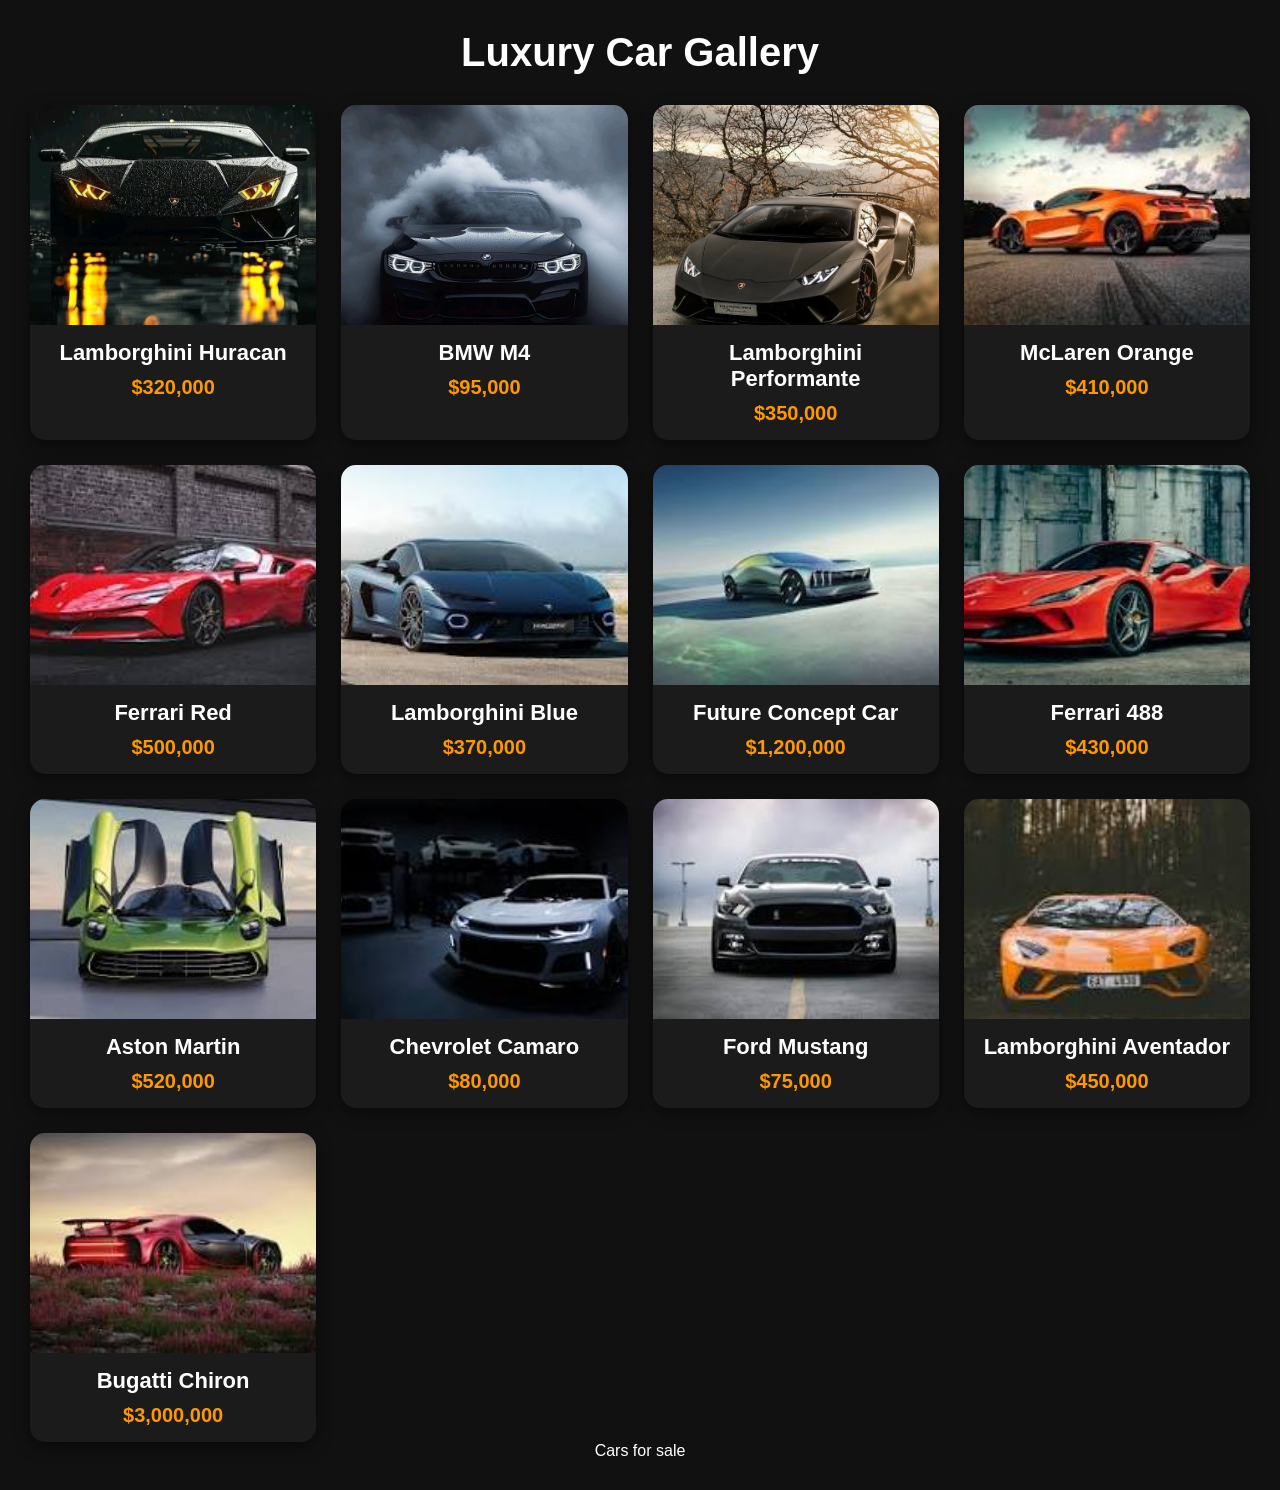
==== index.html @ 639a0b72 "commit cars" ====
<!DOCTYPE html>
<html lang="en">
<head>
<meta charset="UTF-8" />
<meta name="viewport" content="width=device-width, initial-scale=1.0"/>
<title>Luxury Car Gallery</title>

<style>
    *{
        margin:0;
        padding:0;
        box-sizing:border-box;
        font-family:Arial, sans-serif;
    }

    body{
        background:#111;
        color:white;
        padding:30px;
    }

    h1{
        text-align:center;
        margin-bottom:30px;
        font-size:40px;
    }

    .gallery{
        display:grid;
        grid-template-columns:repeat(auto-fit, minmax(250px,1fr));
        gap:25px;
    }

    .card{
        background:#1b1b1b;
        border-radius:15px;
        overflow:hidden;
        transition:0.4s;
        box-shadow:0 5px 15px rgba(0,0,0,0.5);
    }

    .card:hover{
        transform:translateY(-10px);
    }

    .card img{
        width:100%;
        height:220px;
        object-fit:cover;
        display:block;
    }

    .info{
        padding:15px;
        text-align:center;
    }

    .info h2{
        font-size:22px;
        margin-bottom:10px;
    }

    .price{
        color:#ff9800;
        font-size:20px;
        font-weight:bold;
    }
</style>
</head>

<body>

<h1>Luxury Car Gallery</h1>

<div class="gallery">

    <div class="card">
        <img src="1.jpg">
        <div class="info">
            <h2>Lamborghini Huracan</h2>
            <p class="price">$320,000</p>
        </div>
    </div>

    <div class="card">
        <img src="2.jpg">
        <div class="info">
            <h2>BMW M4</h2>
            <p class="price">$95,000</p>
        </div>
    </div>

    <div class="card">
        <img src="3.jpg">
        <div class="info">
            <h2>Lamborghini Performante</h2>
            <p class="price">$350,000</p>
        </div>
    </div>

    <div class="card">
        <img src="4.jpg">
        <div class="info">
            <h2>McLaren Orange</h2>
            <p class="price">$410,000</p>
        </div>
    </div>

    <div class="card">
        <img src="5.jpg">
        <div class="info">
            <h2>Ferrari Red</h2>
            <p class="price">$500,000</p>
        </div>
    </div>

    <div class="card">
        <img src="6.jpg">
        <div class="info">
            <h2>Lamborghini Blue</h2>
            <p class="price">$370,000</p>
        </div>
    </div>

    <div class="card">
        <img src="7.jpg">
        <div class="info">
            <h2>Future Concept Car</h2>
            <p class="price">$1,200,000</p>
        </div>
    </div>

    <div class="card">
        <img src="8.jpg">
        <div class="info">
            <h2>Ferrari 488</h2>
            <p class="price">$430,000</p>
        </div>
    </div>

    <div class="card">
        <img src="10.jpg">
        <div class="info">
            <h2>Aston Martin</h2>
            <p class="price">$520,000</p>
        </div>
    </div>

    <div class="card">
        <img src="11.jpg">
        <div class="info">
            <h2>Chevrolet Camaro</h2>
            <p class="price">$80,000</p>
        </div>
    </div>

    <div class="card">
        <img src="12.jpg">
        <div class="info">
            <h2>Ford Mustang</h2>
            <p class="price">$75,000</p>
        </div>
    </div>

    <div class="card">
        <img src="13.jpg">
        <div class="info">
            <h2>Lamborghini Aventador</h2>
            <p class="price">$450,000</p>
        </div>
    </div>

    <div class="card">
        <img src="14.jpg">
        <div class="info">
            <h2>Bugatti Chiron</h2>
            <p class="price">$3,000,000</p>
        </div>
    </div>

</div>
<fotter>
    <center>Cars for sale</center>   
</fotter>
</body>
</html>
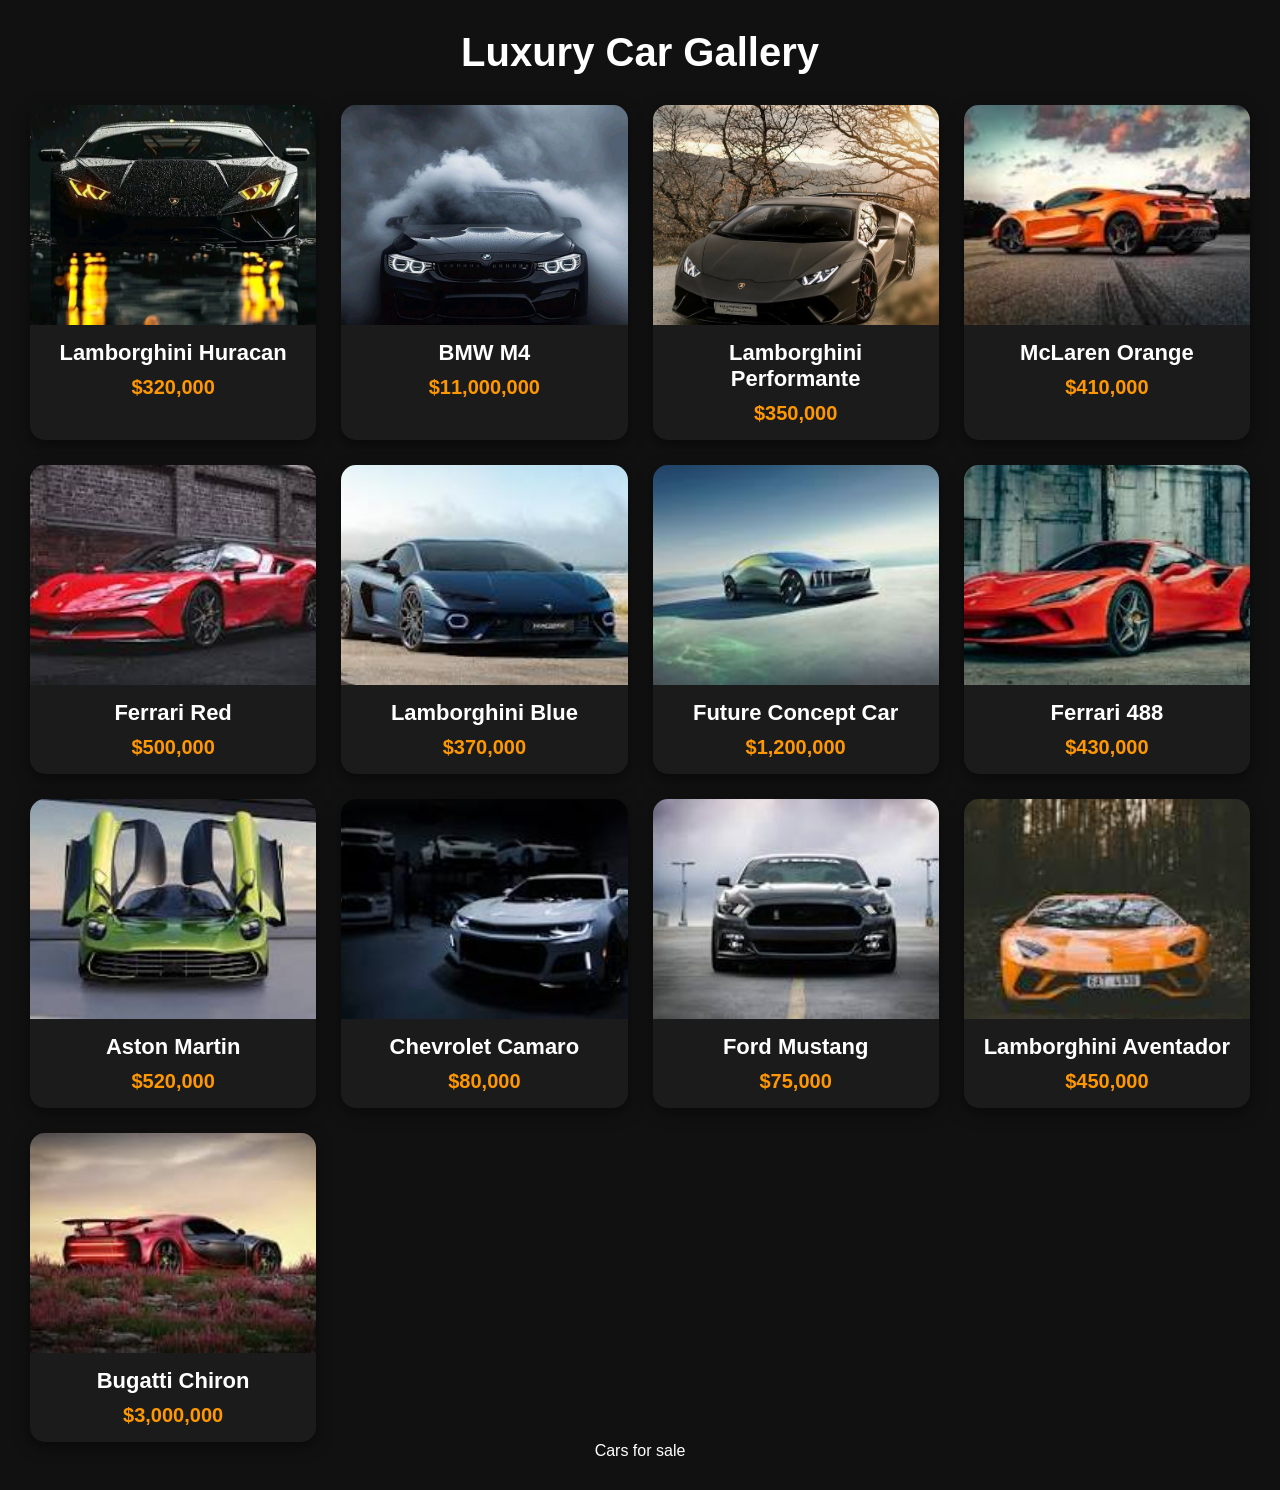
==== commit 58b2b97e: "HI" ====
--- a/index.html
+++ b/index.html
@@ -37,10 +37,6 @@
         overflow:hidden;
         transition:0.4s;
         box-shadow:0 5px 15px rgba(0,0,0,0.5);
-    }
-
-    .card:hover{
-        transform:translateY(-10px);
     }
 
     .card img{
@@ -86,7 +82,7 @@
         <img src="2.jpg">
         <div class="info">
             <h2>BMW M4</h2>
-            <p class="price">$95,000</p>
+            <p class="price">$11,000,000</p>
         </div>
     </div>
 
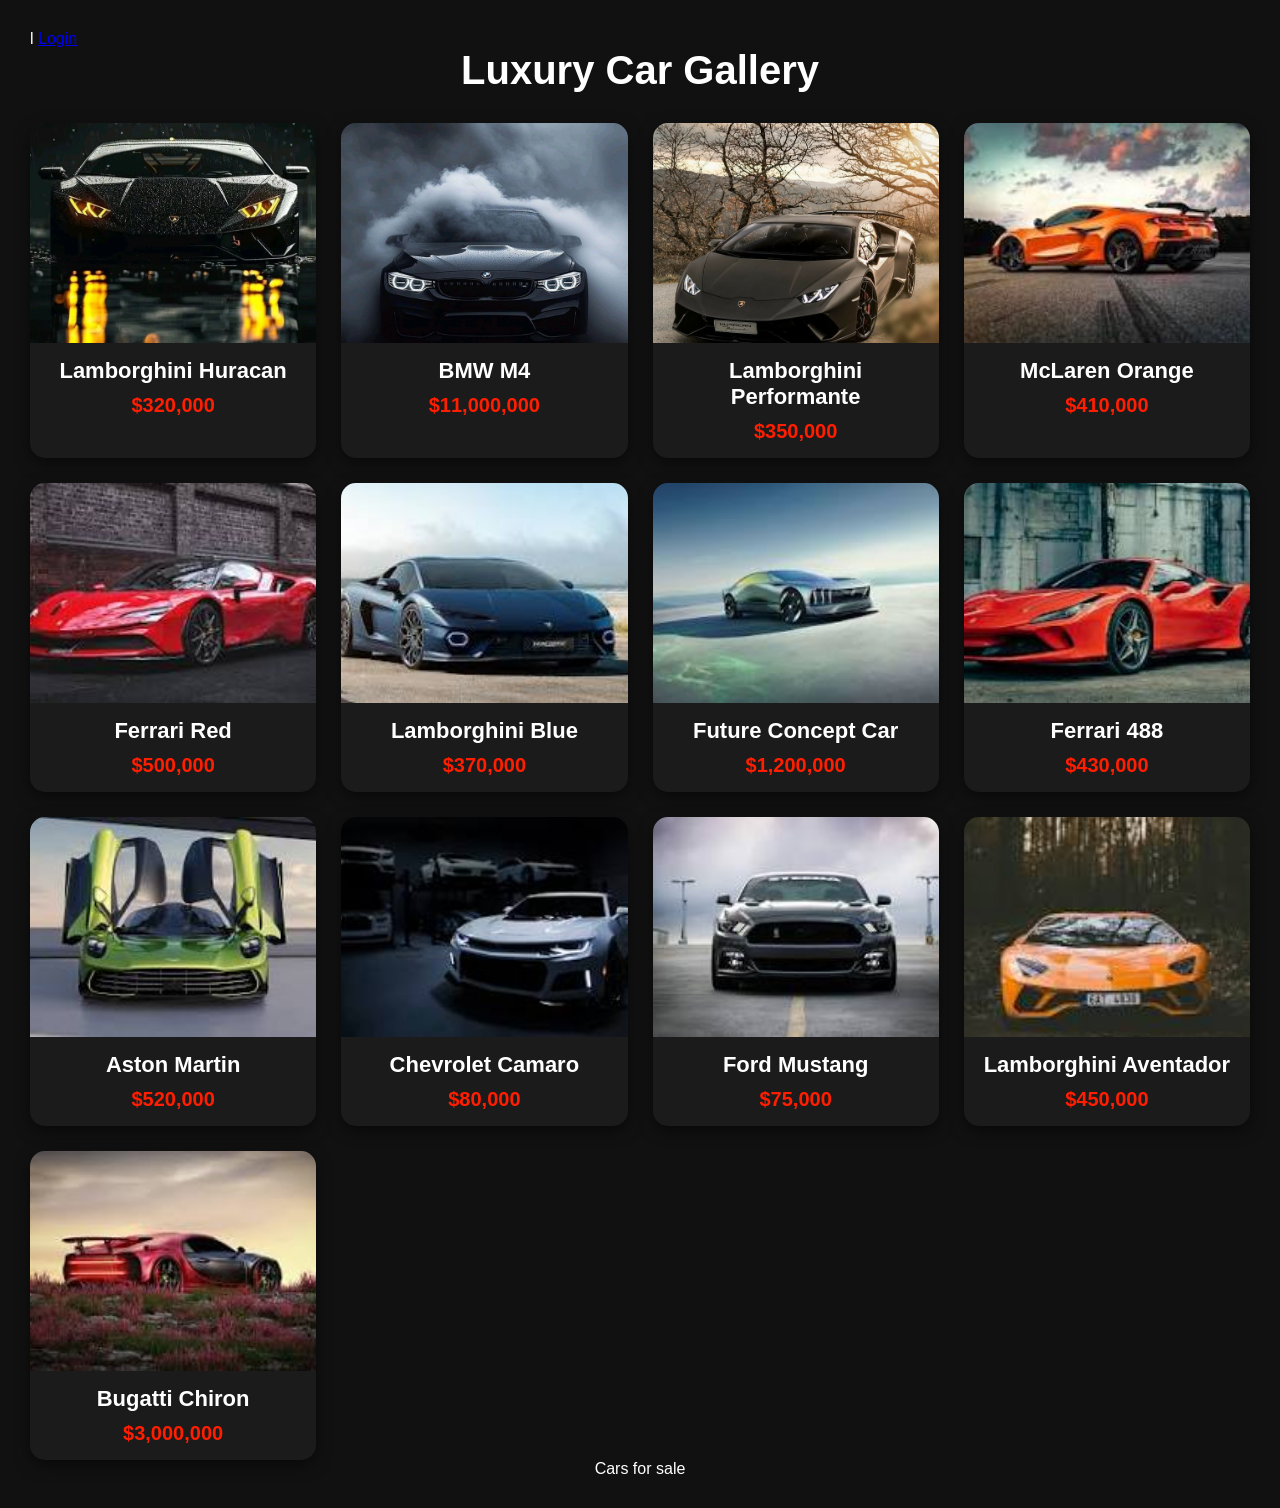
==== commit b8e1835d: "added login" ====
--- a/index.html
+++ b/index.html
@@ -1,5 +1,5 @@
 <!DOCTYPE html>
-<html lang="en">
+l<html lang="en">
 <head>
 <meta charset="UTF-8" />
 <meta name="viewport" content="width=device-width, initial-scale=1.0"/>
@@ -57,7 +57,7 @@
     }
 
     .price{
-        color:#ff9800;
+        color:#ff1e00;
         font-size:20px;
         font-weight:bold;
     }
@@ -65,7 +65,8 @@
 </head>
 
 <body>
-
+<a href="login.html">Login</a>
+<script src="script.js"></script>
 <h1>Luxury Car Gallery</h1>
 
 <div class="gallery">
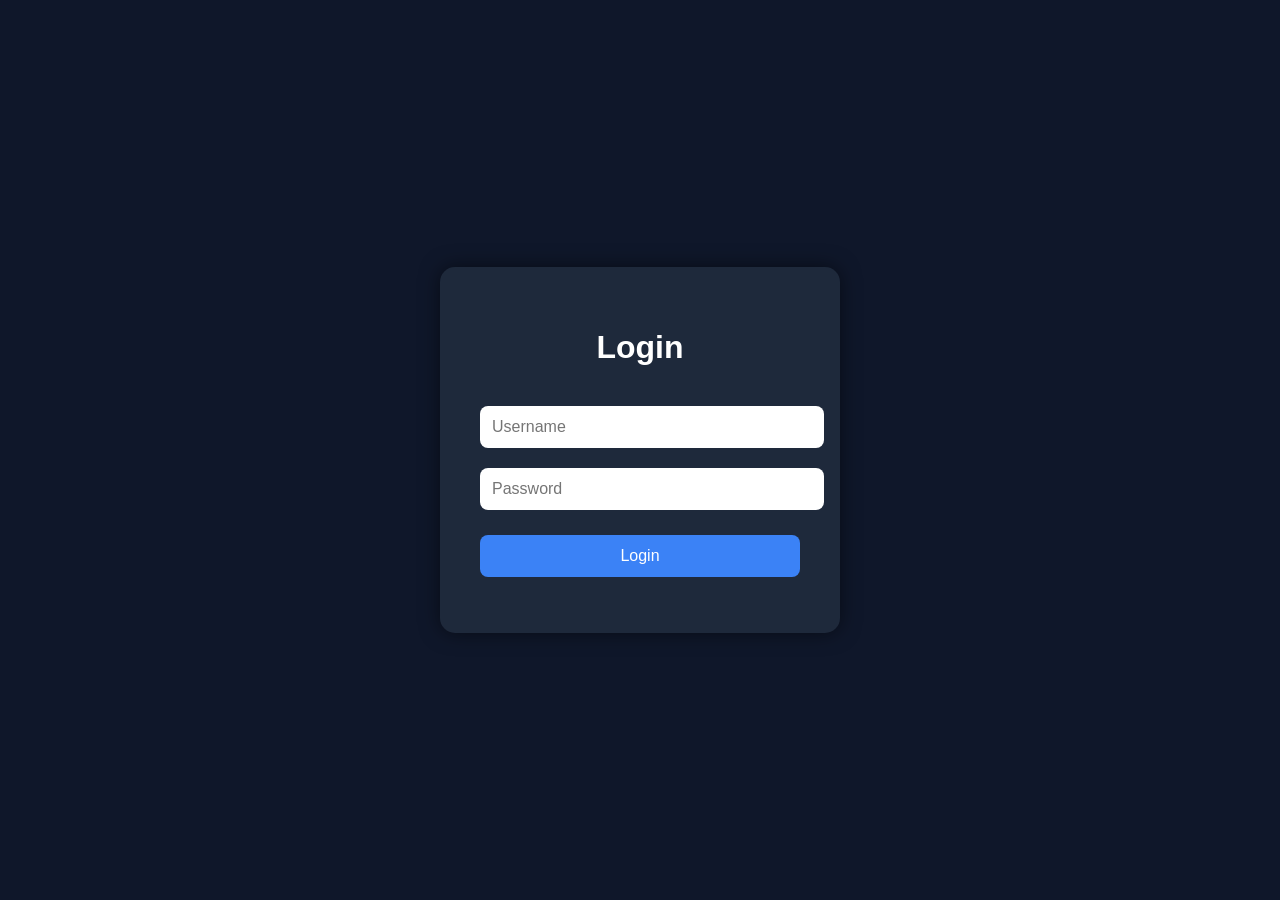
==== commit 48909af2: "fix login" ====
--- a/index.html
+++ b/index.html
@@ -1,184 +1,103 @@
 <!DOCTYPE html>
-l<html lang="en">
+<html lang="en">
 <head>
-<meta charset="UTF-8" />
-<meta name="viewport" content="width=device-width, initial-scale=1.0"/>
-<title>Luxury Car Gallery</title>
+    <meta charset="UTF-8">
+    <meta name="viewport" content="width=device-width, initial-scale=1.0">
+    <title>Login Page</title>
 
-<style>
-    *{
-        margin:0;
-        padding:0;
-        box-sizing:border-box;
-        font-family:Arial, sans-serif;
-    }
+    <style>
+        body
+        {
+            margin:0;
+            padding:0;
+            height:100vh;
+            display:flex;
+            justify-content:center;
+            align-items:center; 
+            background:#0f172a;
+            font-family:Arial, sans-serif;
+        }
 
-    body{
-        background:#111;
-        color:white;
-        padding:30px;
-    }
+        .login-box{
+            width:320px;
+            padding:40px;
+            background:#1e293b;
+            border-radius:15px;
+            text-align:center;
+            box-shadow:0 0 20px rgba(0,0,0,0.5);
+        }
 
-    h1{
-        text-align:center;
-        margin-bottom:30px;
-        font-size:40px;
-    }
+        .login-box h1{
+            color:white;
+            margin-bottom:30px;
+        }
 
-    .gallery{
-        display:grid;
-        grid-template-columns:repeat(auto-fit, minmax(250px,1fr));
-        gap:25px;
-    }
+        .login-box input{
+            width:100%;
+            padding:12px;
+            margin:10px 0;
+            border:none;
+            border-radius:8px;
+            outline:none;
+            font-size:16px;
+        }
 
-    .card{
-        background:#1b1b1b;
-        border-radius:15px;
-        overflow:hidden;
-        transition:0.4s;
-        box-shadow:0 5px 15px rgba(0,0,0,0.5);
-    }
+        .login-box button{
+            width:100%;
+            padding:12px;
+            margin-top:15px;
+            border:none;
+            border-radius:8px;
+            background:#3b82f6;
+            color:white;
+            font-size:16px;
+            cursor:pointer;
+            transition:0.3s;
+        }
 
-    .card img{
-        width:100%;
-        height:220px;
-        object-fit:cover;
-        display:block;
-    }
+        .login-box button:hover{
+            background:#2563eb;
+        }
 
-    .info{
-        padding:15px;
-        text-align:center;
-    }
+        #message{
+            color:#22c55e;
+            margin-top:15px;
+        }
+    </style>
+</head>
+<body>
+<a href="login.html"></a>
+    <div class="login-box">
+        <h1>Login</h1>
 
-    .info h2{
-        font-size:22px;
-        margin-bottom:10px;
-    }
+        <input type="text" id="username" placeholder="Username">
 
-    .price{
-        color:#ff1e00;
-        font-size:20px;
-        font-weight:bold;
-    }
-</style>
-</head>
+        <input type="password" id="password" placeholder="Password">
 
-<body>
-<a href="login.html">Login</a>
-<script src="script.js"></script>
-<h1>Luxury Car Gallery</h1>
+        <button onclick="login()">Login</button>
 
-<div class="gallery">
-
-    <div class="card">
-        <img src="1.jpg">
-        <div class="info">
-            <h2>Lamborghini Huracan</h2>
-            <p class="price">$320,000</p>
-        </div>
+        <p id="message"></p>
     </div>
 
-    <div class="card">
-        <img src="2.jpg">
-        <div class="info">
-            <h2>BMW M4</h2>
-            <p class="price">$11,000,000</p>
-        </div>
-    </div>
+    <script>
+        function login() {
 
-    <div class="card">
-        <img src="3.jpg">
-        <div class="info">
-            <h2>Lamborghini Performante</h2>
-            <p class="price">$350,000</p>
-        </div>
-    </div>
+            let username = document.getElementById("username").value;
+            let password = document.getElementById("password").value;
+            let message = document.getElementById("message");
 
-    <div class="card">
-        <img src="4.jpg">
-        <div class="info">
-            <h2>McLaren Orange</h2>
-            <p class="price">$410,000</p>
-        </div>
-    </div>
+            if(username === "admin" && password === "1234"){
+                message.innerHTML = "Login Successful!";
+                
+                // Redirect to another page
+                window.location.href = "login.html";
+            }
+            else{
+                message.style.color = "red";
+                message.innerHTML = "Wrong Username or Password";
+            }
+        }
+    </script>
 
-    <div class="card">
-        <img src="5.jpg">
-        <div class="info">
-            <h2>Ferrari Red</h2>
-            <p class="price">$500,000</p>
-        </div>
-    </div>
-
-    <div class="card">
-        <img src="6.jpg">
-        <div class="info">
-            <h2>Lamborghini Blue</h2>
-            <p class="price">$370,000</p>
-        </div>
-    </div>
-
-    <div class="card">
-        <img src="7.jpg">
-        <div class="info">
-            <h2>Future Concept Car</h2>
-            <p class="price">$1,200,000</p>
-        </div>
-    </div>
-
-    <div class="card">
-        <img src="8.jpg">
-        <div class="info">
-            <h2>Ferrari 488</h2>
-            <p class="price">$430,000</p>
-        </div>
-    </div>
-
-    <div class="card">
-        <img src="10.jpg">
-        <div class="info">
-            <h2>Aston Martin</h2>
-            <p class="price">$520,000</p>
-        </div>
-    </div>
-
-    <div class="card">
-        <img src="11.jpg">
-        <div class="info">
-            <h2>Chevrolet Camaro</h2>
-            <p class="price">$80,000</p>
-        </div>
-    </div>
-
-    <div class="card">
-        <img src="12.jpg">
-        <div class="info">
-            <h2>Ford Mustang</h2>
-            <p class="price">$75,000</p>
-        </div>
-    </div>
-
-    <div class="card">
-        <img src="13.jpg">
-        <div class="info">
-            <h2>Lamborghini Aventador</h2>
-            <p class="price">$450,000</p>
-        </div>
-    </div>
-
-    <div class="card">
-        <img src="14.jpg">
-        <div class="info">
-            <h2>Bugatti Chiron</h2>
-            <p class="price">$3,000,000</p>
-        </div>
-    </div>
-
-</div>
-<fotter>
-    <center>Cars for sale</center>   
-</fotter>
 </body>
-</html>
-
+</html>
